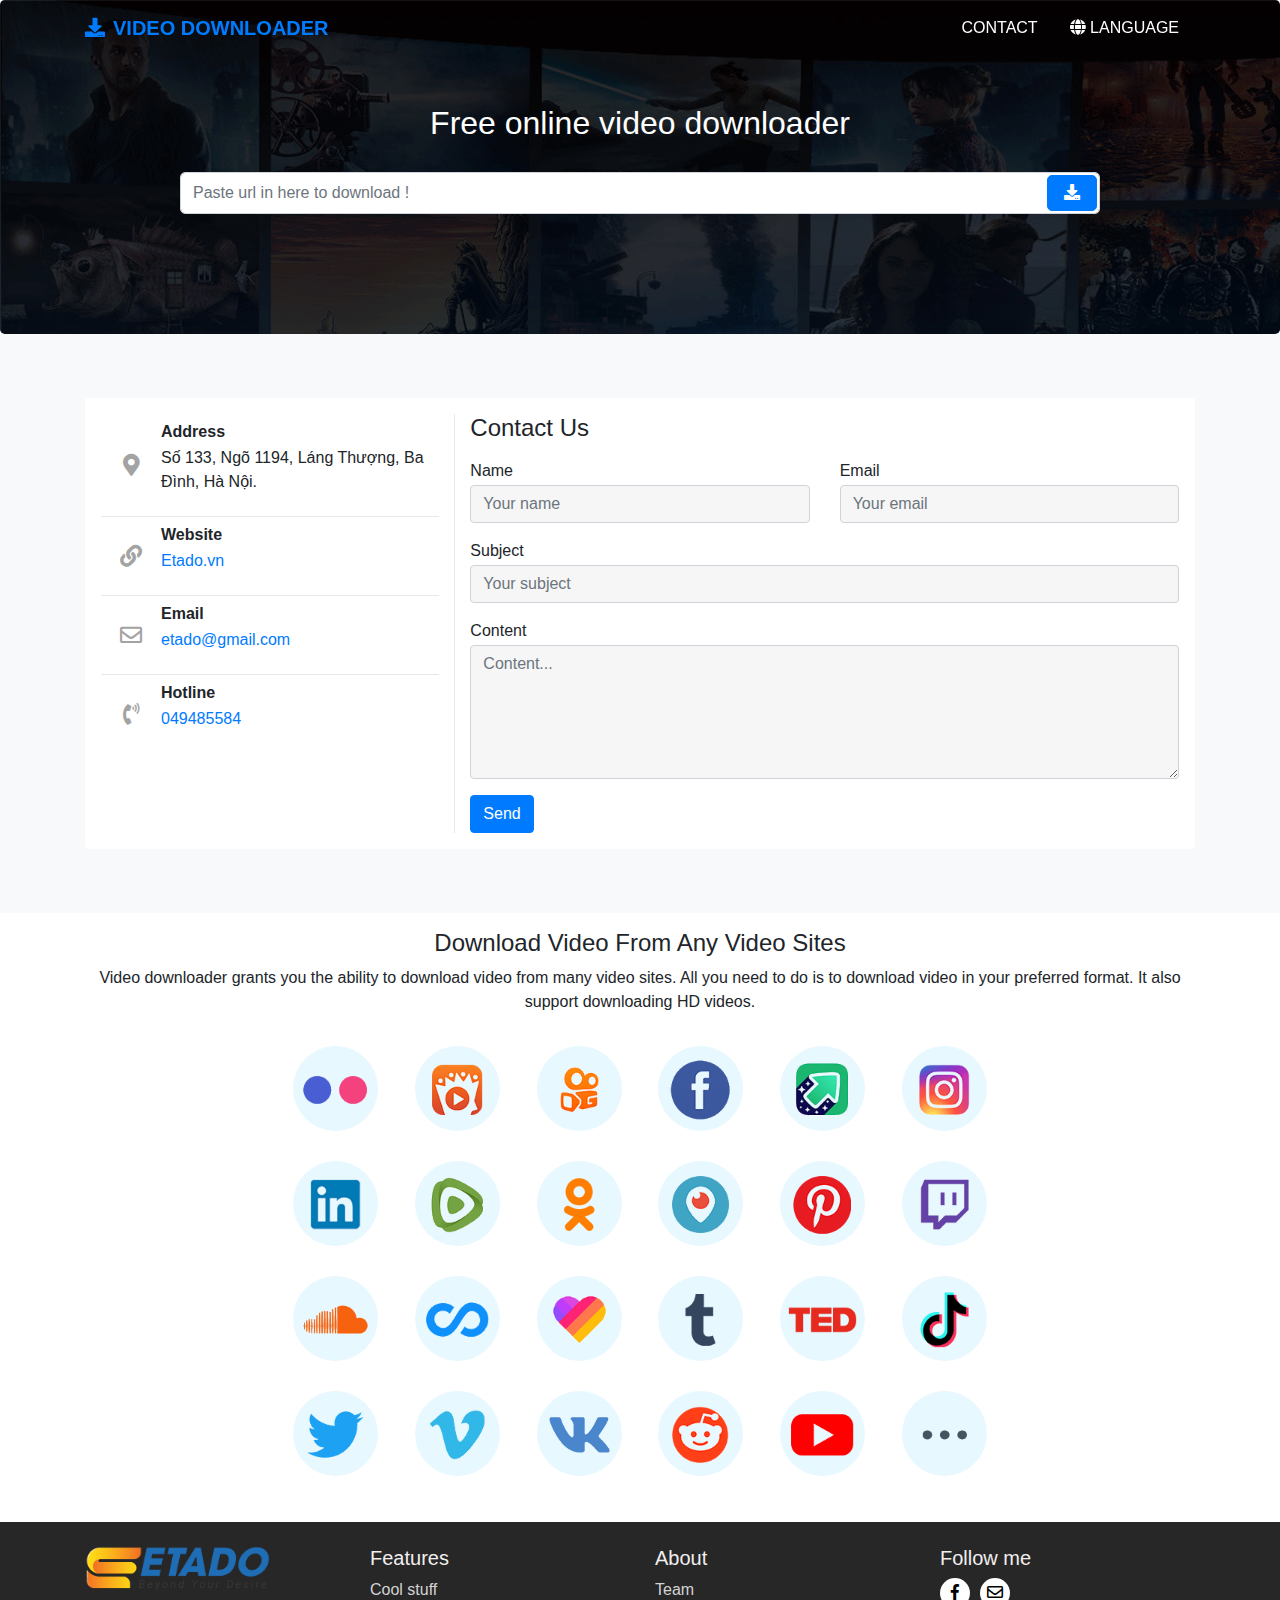
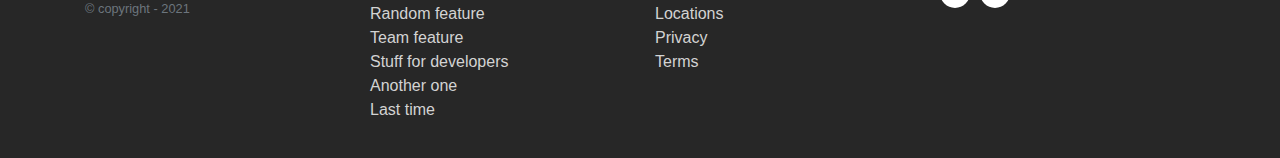
==== index.html @ fb6ea26a "init" ====
<!DOCTYPE html>
<html lang="en">
<head>
    <meta charset="UTF-8">
    <meta name="viewport" content="width=device-width, initial-scale=1.0">
    <title>Document</title>
    <script src="assets/js/jquery-3.5.1.js"></script>
    <link rel="stylesheet" type="text/css" href="assets/font/fontawesome/css/all.css">
    <link rel="stylesheet" href="assets/lib/bootstrap-4.0.0/dist/css/bootstrap.min.css">
    <link rel="stylesheet" href="assets/lib/bootstrap-4.0.0/dist/js/bootstrap.min.js">
    <link rel="stylesheet" href="assets/css/grid.css">
    <link rel="stylesheet" href="assets/css/style.css">
    <link rel="stylesheet" href="assets/css/responsive.css">
    <link rel="stylesheet" href="assets/lib/OwlCarousel2-2.3.4/dist/assets/owl.carousel.min.css">
</head>
<body>
<header id="header">
    <div class="navbar box-shadow">
        <div class="container d-flex justify-content-between">
            <a href="#" class="navbar-brand d-flex align-items-center">
                <strong class="mr-2"><i class="fas fa-download"></i></strong>
                <strong>VIDEO DOWNLOADER</strong>
            </a>
            <div class="menu-more">
                <a href="" class="nav-link">Contact</a>
                <a href="" class="nav-link"><span><i class="fas fa-globe"></i></span> LANGUAGE</a>
            </div>
        </div>
    </div>
</header>

<main role="main">

    <section class="jumbotron text-center banner-jum" style="background: url('./assets/images/banner.png');">
        <div class="container">
            <h1 class="jumbotron-heading title-head text-white">Free online video downloader</h1>
            <div class="row justify-content-center">
                <div class="col-10">
                    <form action="" class="form-download">
                        <div class="input-group mb-3 input-form-download">
                            <input type="text" class="form-control" placeholder="Paste url in here to download !" >
                            <div class="input-group-append">
                                <button class="btn btn-primary btn-download" type="button"><i class="fas fa-download"></i></button>
                            </div>
                        </div>
                    </form>
                </div>
            </div>
        </div>
    </section>

    <div class="album py-4 py-md-5 bg-light">
        <div class="container">

            <div class="row">
                <div class="col-12">
                    <div class="my-3 p-3 bg-white rounded box-shadow">
                        <div class="row">
                            <div class="col-12 col-md-4 box-left">
                                <div class="list-info">
                                    <div class="list-info__item">
                                        <div class="icon"><i class="fas fa-map-marker-alt"></i></div>
                                        <div class="info">
                                            <p class="name">Address</p>
                                            <p class="content">Số 133, Ngõ 1194, Láng Thượng, Ba Đình, Hà Nội.</p>
                                        </div>
                                    </div>
                                    <div class="list-info__item">
                                        <div class="icon"><i class="fas fa-link"></i></div>
                                        <div class="info">
                                            <p class="name">Website</p>
                                            <p class="content"><a href="">Etado.vn</a></p>
                                        </div>
                                    </div>
                                    <div class="list-info__item">
                                        <div class="icon"><i class="far fa-envelope"></i></div>
                                        <div class="info">
                                            <p class="name">Email</p>
                                            <p class="content"><a href="mailto:etado@gmail.com">etado@gmail.com</a></p>
                                        </div>
                                    </div>
                                    <div class="list-info__item">
                                        <div class="icon"><i class="fas fa-phone-volume"></i></div>
                                        <div class="info">
                                            <p class="name">Hotline</p>
                                            <p class="content"><a href="tel:049485584">049485584</a></p>
                                        </div>
                                    </div>
                                </div>
                            </div>
                            <div class="col-12 col-md-8">
                                <h4 class="mb-3">Contact Us</h4>
                                <form class="needs-validation form-contact" novalidate="">
                                    <div class="row">
                                        <div class="col-md-6 mb-3">
                                            <label for="Name">Name</label>
                                            <input type="text" class="form-control" id="Name" placeholder="Your name" value="" required="" autocomplete="off">
                                        </div>
                                        <div class="col-md-6 mb-3">
                                            <label for="Email">Email</label>
                                            <input type="text" class="form-control" id="Email" placeholder="Your email" value="" required="" autocomplete="off">
                                        </div>
                                    </div>
                                    <div class="mb-3">
                                        <label for="Subject">Subject</label>
                                        <input type="text" class="form-control" id="Subject" placeholder="Your subject" required="" autocomplete="off">
                                    </div>
                                    <div class="mb-3">
                                        <label for="content">Content</label>
                                        <textarea name="content" id="content" rows="5"
                                                  class="form-control" placeholder="Content..." autocomplete="off"></textarea>
                                    </div>
                                    <button class="btn btn-primary" type="submit">Send</button>
                                </form>
                            </div>
                        </div>
                    </div>
                </div>
            </div>
        </div>
    </div>

    <div class="bg-white py-3">
        <div class="container">
            <div class="row justify-content-center">
                <div class="col-12 mb-3">
                    <h4 class="text-center mb-2">Download Video From Any Video Sites</h4>
                    <p class="text-center">
                        Video downloader grants you the ability to download video from many video sites. All you need to do is to download video in your preferred format. It also support downloading HD videos.
                    </p>
                </div>
                <div class="col-md-8 col-12">
                    <div class="list-download row-grid grid-xs-3 grid-md-6">
                        <div class="type-download">
                            <a href="" class="link">
                                <img src="./assets/images/icon/a.png" alt="">
                            </a>
                        </div>
                        <div class="type-download">
                            <a href="" class="link">
                                <img src="./assets/images/icon/b.png" alt="">
                            </a>
                        </div>
                        <div class="type-download">
                            <a href="" class="link">
                                <img src="./assets/images/icon/c.png" alt="">
                            </a>
                        </div>
                        <div class="type-download">
                            <a href="" class="link">
                                <img src="./assets/images/icon/d.png" alt="">
                            </a>
                        </div>
                        <div class="type-download">
                            <a href="" class="link">
                                <img src="./assets/images/icon/e.png" alt="">
                            </a>
                        </div>
                        <div class="type-download">
                            <a href="" class="link">
                                <img src="./assets/images/icon/f.png" alt="">
                            </a>
                        </div>
                        <div class="type-download">
                            <a href="" class="link">
                                <img src="./assets/images/icon/g.png" alt="">
                            </a>
                        </div>
                        <div class="type-download">
                            <a href="" class="link">
                                <img src="./assets/images/icon/h.png" alt="">
                            </a>
                        </div>
                        <div class="type-download">
                            <a href="" class="link">
                                <img src="./assets/images/icon/i.png" alt="">
                            </a>
                        </div>
                        <div class="type-download">
                            <a href="" class="link">
                                <img src="./assets/images/icon/j.png" alt="">
                            </a>
                        </div>
                        <div class="type-download">
                            <a href="" class="link">
                                <img src="./assets/images/icon/k.png" alt="">
                            </a>
                        </div>
                        <div class="type-download">
                            <a href="" class="link">
                                <img src="./assets/images/icon/l.png" alt="">
                            </a>
                        </div>
                        <div class="type-download">
                            <a href="" class="link">
                                <img src="./assets/images/icon/m.png" alt="">
                            </a>
                        </div>
                        <div class="type-download">
                            <a href="" class="link">
                                <img src="./assets/images/icon/n.png" alt="">
                            </a>
                        </div>
                        <div class="type-download">
                            <a href="" class="link">
                                <img src="./assets/images/icon/p.png" alt="">
                            </a>
                        </div>
                        <div class="type-download">
                            <a href="" class="link">
                                <img src="./assets/images/icon/q.png" alt="">
                            </a>
                        </div>
                        <div class="type-download">
                            <a href="" class="link">
                                <img src="./assets/images/icon/r.png" alt="">
                            </a>
                        </div>
                        <div class="type-download">
                            <a href="" class="link">
                                <img src="./assets/images/icon/s.png" alt="">
                            </a>
                        </div>
                        <div class="type-download">
                            <a href="" class="link">
                                <img src="./assets/images/icon/t.png" alt="">
                            </a>
                        </div>
                        <div class="type-download">
                            <a href="" class="link">
                                <img src="./assets/images/icon/u.png" alt="">
                            </a>
                        </div>
                        <div class="type-download">
                            <a href="" class="link">
                                <img src="./assets/images/icon/v.png" alt="">
                            </a>
                        </div>
                        <div class="type-download">
                            <a href="" class="link">
                                <img src="./assets/images/icon/w.png" alt="">
                            </a>
                        </div>
                        <div class="type-download">
                            <a href="" class="link">
                                <img src="./assets/images/icon/x.png" alt="">
                            </a>
                        </div>
                        <div class="type-download">
                            <a href="" class="link">
                                <img src="./assets/images/icon/o.png" alt="">
                            </a>
                        </div>
                    </div>
                </div>
            </div>
        </div>
    </div>

</main>

<footer class="pt-4 pt-md-5p">
    <div class="container">
        <div class="row">
            <div class="col-12 col-md">
                <img class="mb-2" src="./assets/images/Logo.png" height="45">
                <small class="d-block mb-3 text-muted">© copyright - 2021</small>
            </div>
            <div class="col-12 col-md">
                <h5>Features</h5>
                <ul class="list-unstyled text-small">
                    <li><a class="" href="#">Cool stuff</a></li>
                    <li><a class="" href="#">Random feature</a></li>
                    <li><a class="" href="#">Team feature</a></li>
                    <li><a class="" href="#">Stuff for developers</a></li>
                    <li><a class="" href="#">Another one</a></li>
                    <li><a class="" href="#">Last time</a></li>
                </ul>
            </div>
            <div class="col-12 col-md">
                <h5>About</h5>
                <ul class="list-unstyled text-small">
                    <li><a class="" href="#">Team</a></li>
                    <li><a class="" href="#">Locations</a></li>
                    <li><a class="" href="#">Privacy</a></li>
                    <li><a class="" href="#">Terms</a></li>
                </ul>
            </div>
            <div class="col-12 col-md">
                <h5>Follow me</h5>
                <ul class="list-contact">
                    <li><a class="" href="#"><i class="fab fa-facebook-f"></i></a></li>
                    <li><a class="" href="#"><i class="far fa-envelope"></i></a></li>
                </ul>
            </div>
        </div>
    </div>
</footer>
<script>
    $(window).scroll(function(){
        if ($(window).scrollTop() >= 300) {
            $('#header .navbar').addClass('active');
        }
        else {
            $('#header .navbar').removeClass('active');
        }
    });

</script>
<script src="assets/js/source.js"></script>
<script src="assets/lib/bootstrap-4.0.0/dist/js/bootstrap.min.js"></script>
<script src="assets/lib/OwlCarousel2-2.3.4/dist/owl.carousel.min.js"></script>
</body>
</html>
---- assets/css/grid.css ----
.row-grid {display: grid; grid-template-columns: repeat(5, 1fr);}
.gap-0{grid-gap: 0;}
.gap-1{grid-gap: .25rem;}
.gap-2{grid-gap: .5rem;}
.gap-3{grid-gap: 1rem;}
.gap-4{grid-gap: 1.5rem;}
.gap-5{grid-gap: 3rem;}
@media (max-width: 576px) {
.grid-xs-1 {grid-template-columns: repeat(1, 1fr);}
.grid-xs-2 {grid-template-columns: repeat(2, 1fr);}
.grid-xs-3 {grid-template-columns: repeat(3, 1fr);}
.grid-xs-4 {grid-template-columns: repeat(4, 1fr);}
.grid-xs-5 {grid-template-columns: repeat(5, 1fr);}
.grid-xs-6 {grid-template-columns: repeat(6, 1fr);}
.grid-xs-7 {grid-template-columns: repeat(7, 1fr);}
.grid-xs-8 {grid-template-columns: repeat(8, 1fr);}
}
@media (min-width: 576px){
.grid-sm-1 {grid-template-columns: repeat(1, 1fr);}
.grid-sm-2 {grid-template-columns: repeat(2, 1fr);}
.grid-sm-3 {grid-template-columns: repeat(3, 1fr);}
.grid-sm-4 {grid-template-columns: repeat(4, 1fr);}
.grid-sm-5 {grid-template-columns: repeat(5, 1fr);}
.grid-sm-6 {grid-template-columns: repeat(6, 1fr);}
.grid-sm-7 {grid-template-columns: repeat(7, 1fr);}
.grid-sm-8 {grid-template-columns: repeat(8, 1fr);}
}
@media (min-width: 768px){
.grid-md-1 {grid-template-columns: repeat(1, 1fr);}
.grid-md-2 {grid-template-columns: repeat(2, 1fr);}
.grid-md-3 {grid-template-columns: repeat(3, 1fr);}
.grid-md-4 {grid-template-columns: repeat(4, 1fr);}
.grid-md-5 {grid-template-columns: repeat(5, 1fr);}
.grid-md-6 {grid-template-columns: repeat(6, 1fr);}
.grid-md-7 {grid-template-columns: repeat(7, 1fr);}
.grid-md-8 {grid-template-columns: repeat(8, 1fr);}
}
@media (min-width: 992px){
.grid-lg-1 {grid-template-columns: repeat(1, 1fr);}
.grid-lg-2 {grid-template-columns: repeat(2, 1fr);}
.grid-lg-3 {grid-template-columns: repeat(3, 1fr);}
.grid-lg-4 {grid-template-columns: repeat(4, 1fr);}
.grid-lg-5 {grid-template-columns: repeat(5, 1fr);}
.grid-lg-6 {grid-template-columns: repeat(6, 1fr);}
.grid-lg-7 {grid-template-columns: repeat(7, 1fr);}
.grid-lg-8 {grid-template-columns: repeat(8, 1fr);}
}
@media (min-width: 1200px){
.grid-xl-1 {grid-template-columns: repeat(1, 1fr);}
.grid-xl-2 {grid-template-columns: repeat(2, 1fr);}
.grid-xl-3 {grid-template-columns: repeat(3, 1fr);}
.grid-xl-4 {grid-template-columns: repeat(4, 1fr);}
.grid-xl-5 {grid-template-columns: repeat(5, 1fr);}
.grid-xl-6 {grid-template-columns: repeat(6, 1fr);}
.grid-xl-7 {grid-template-columns: repeat(7, 1fr);}
.grid-xl-8 {grid-template-columns: repeat(8, 1fr);}
}
---- assets/css/style.css ----
.menu-more {
    display: flex;
}

.menu-more .nav-link {
    color: #fff;
    font-size: 16px;
    text-transform: uppercase;
}
.title-head {
    font-size: 2rem;
    margin-bottom: 30px;
}
.banner-jum{
    padding: 6.5rem 0;
    margin-bottom: 0;
}
.input-form-download {
    position: relative;
}

.input-form-download .input-group-append {
    position: absolute;
    right: 0;
}

.btn-download {
    border-radius: 5px !important;
    height: 36px;
    margin-top: 3px;
    margin-right: 3px;
    line-height: 32px;
    padding: 0;
    width: 50px;
}

.input-form-download input {
    border-radius: 5px !important;
    height: 42px;
}
.list-info__item {
    border-bottom: 1px solid #e9e8e8;
    padding: 6px 0;
    display: flex;
}

.list-info__item .icon {
    width: 60px;
    display: flex;
    align-items: center;
    justify-content: center;
    font-size: 22px;
    color: #a3a3a3;
}

.list-info__item .info {
    flex: 1;
}

.list-info__item .info .name {
    font-size: 16px;
    font-weight: bold;
    margin-bottom: 2px;
}
.box-left {
    border-right: 1px solid #e9e8e8;
}

.list-info > .list-info__item:last-child {
    border: none;
}
.form-contact label {
    font-weight: 500;
    margin-bottom: 2px;
}

.form-contact .form-control {
    background: #f6f6f6;
}

.form-control:focus {
    box-shadow: 0 0 0 1px rgb(0 123 255 / 25%);
}
footer {
    background: #272727;
    padding: 20px 0;
}

footer * {
    color: #d3d3d3;
}

footer h5 {
    color: #f1eeee;
}
.type-download img {
    width: 75px;
    height: 75px;
}

.type-download .link {
    width: 85px;
    height: 85px;
    border-radius: 50%;
    background: #e7f8ff;
    display: block;
    text-align: center;
    line-height: 85px;
    transition: .3s;
}

.type-download {
    margin-bottom: 30px;
    display: flex;
    justify-content: center;
}

.type-download:hover .link {
    background: #fff;
    transform: scale(1.12);
    border: 2px solid #e7f8ff;
}
header#header {
    position: fixed;
    width: 100%;
    top: 0;
    z-index: 999;
}

header#header .navbar.active {
    background: rgb(19 19 19 / 92%);
}
.video-download {
    display: flex;
    background: #fff;
    padding: 15px;
    border-radius: 8px;
}

.video-download .info {
    width: 350px;
    font-size: 18px;
    padding: 0 15px;
}

.video-download .video {
    flex: 1;
}
ul.list-contact {
    display: flex;
    list-style: none;
    padding: 0;
}

ul.list-contact li {
    width: 30px;
    height: 30px;
    background: #fff;
    margin-right: 10px;
    border-radius: 50%;
    text-align: center;
    line-height: 30px;
}

ul.list-contact li a i {
    color: #000;
}
@media (max-width: 556px) {
    #header .navbar-brand strong {
        font-size: 15px;
    }

    #header .menu-more .nav-link {
        font-size: 12px;
        padding: 5px;
    }

    #header .navbar-brand {
        margin: 0;
    }
    .title-head {
        font-size: 24px;
    }

    .banner-jum {
        padding: 80px 0;
    }
}
---- assets/css/responsive.css ----
@media (max-width: 556px) {
    .card-book .title {
        font-size: 14px;
    }

    .page-link {
        font-size: 12px;
    }
    .list-cate__item span {
        font-size: 14px;
    }

    .list-cate__item {
        padding: 5px;
    }

    .list-cate__item span:before {
        top: 29px;
    }

    .header-top {
        display: none;
    }

    .header-bottom {
        height: 45px;
    }

    .report-list {
        margin: 0;
    }
    .action-head {
        display: flex;
    }
    .payment-methods .card-payment {
        flex-wrap: wrap;
    }
    .card-payment .form-check {
        margin-right: 15px;
        margin-bottom: 15px;
    }
    .card-info .form-container {
        margin-top: 20px;
    }
    .card-info .payment-title h1 {
        font-size: 20px;
    }
    .message__title {
        font-size: 20px;
    }

    .message {
        padding: 0;
        margin-bottom: 25px;
    }

    .message__button {
        width: 100%;
        font-size: 14px;
        height: auto;
        max-width: initial;
        padding: 10px 5px;
    }
    .grid-news-top {
        display: block;
    }

    .grid-news-top > .box-news:nth-child(2) .content-book .title, .grid-news-top > .box-news:nth-child(3) .content-book .title, .banner-main .content-book .title {
        font-size: 16px;
    }

    .banner-main .box-news {
        margin-bottom: 10px;
    }

    .more-dusu {
        margin-bottom: 20px;
    }
    .more-dusu h6 {
        padding: 20px;
        font-size: 18px;
    }

    .more-dusu .more-view {
        margin: 20px;
    }

    .title-about {
        font-size: 24px !important;
    }
    .acc-item {
        font-size: 14px;
    }
}
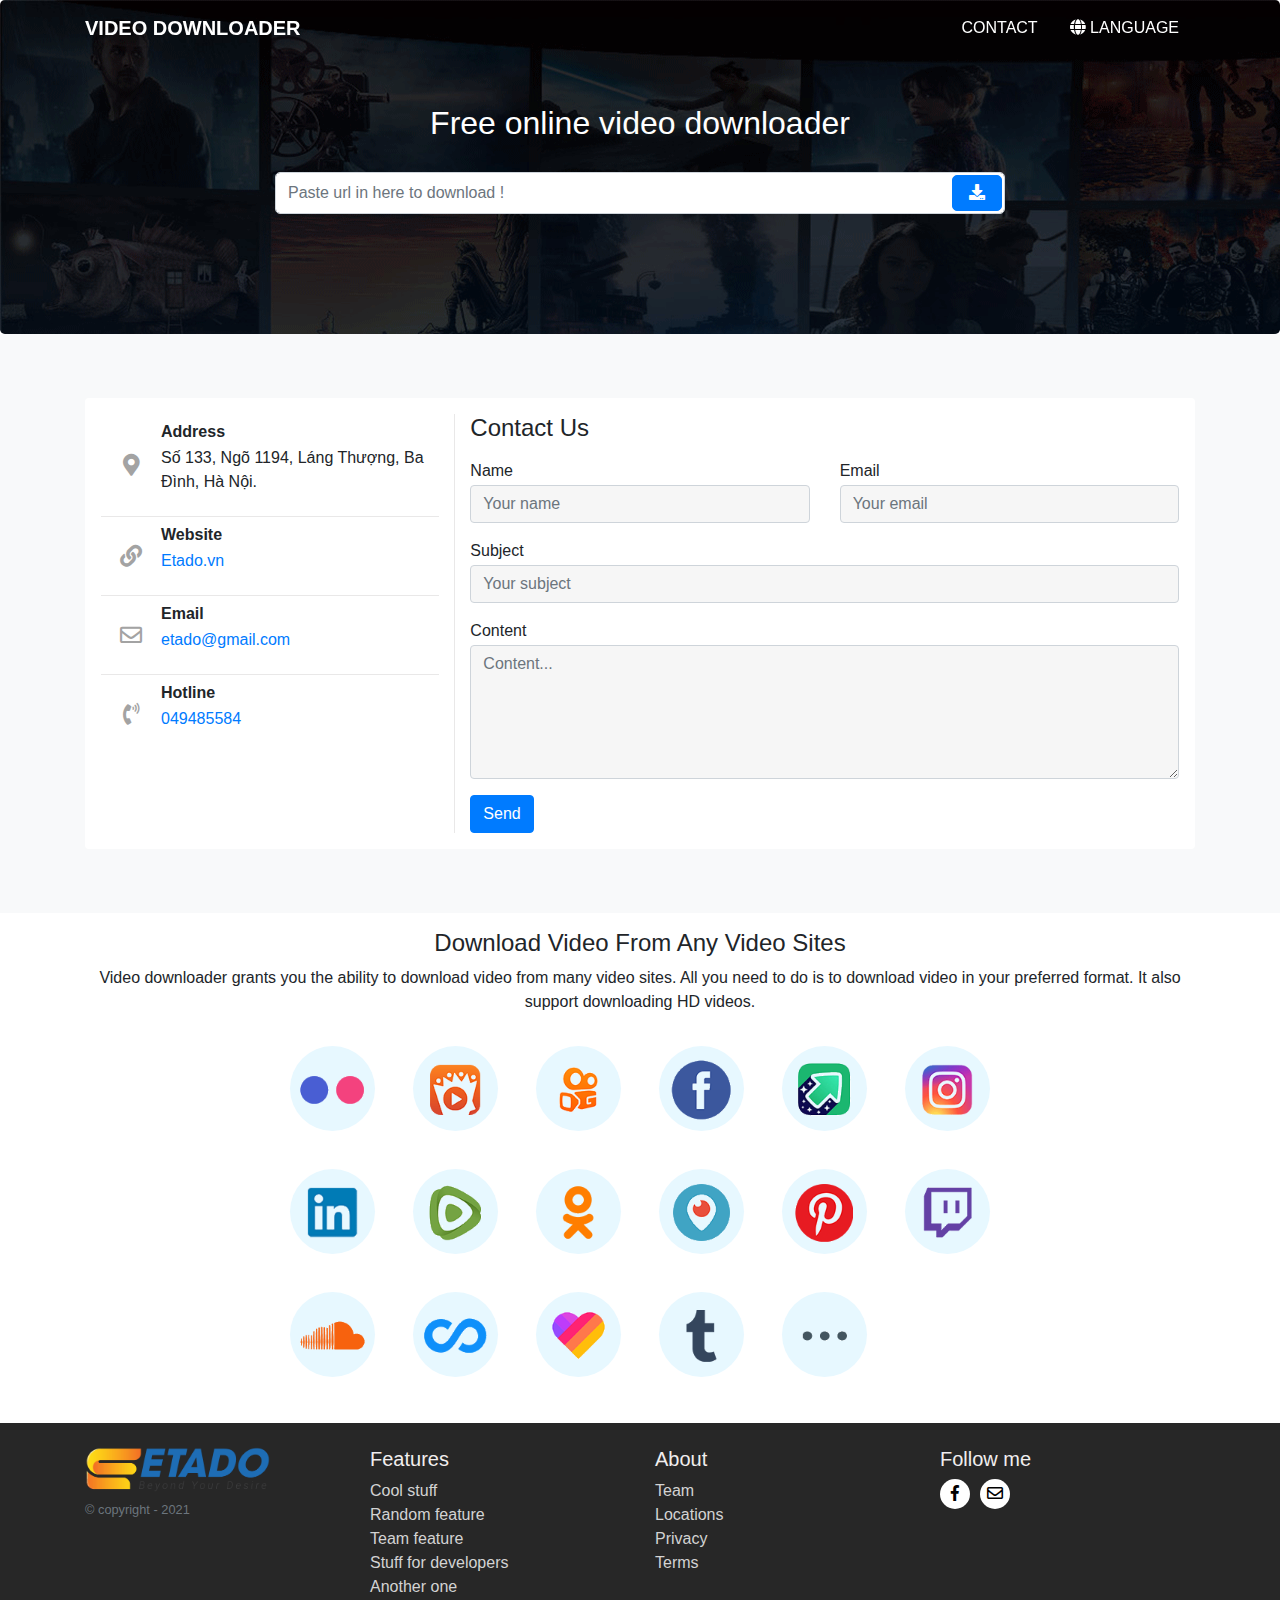
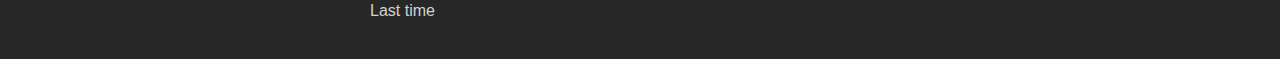
==== commit 75d9e0d5: "updated" ====
--- a/index.html
+++ b/index.html
@@ -18,12 +18,22 @@
     <div class="navbar box-shadow">
         <div class="container d-flex justify-content-between">
             <a href="#" class="navbar-brand d-flex align-items-center">
-                <strong class="mr-2"><i class="fas fa-download"></i></strong>
-                <strong>VIDEO DOWNLOADER</strong>
+                <div class="logo d-md-none"><img src="./assets/images/download-icon.png" alt=""></div>
+                <strong class="d-md-block d-none">VIDEO DOWNLOADER</strong>
             </a>
             <div class="menu-more">
                 <a href="" class="nav-link">Contact</a>
-                <a href="" class="nav-link"><span><i class="fas fa-globe"></i></span> LANGUAGE</a>
+                <div href=""  data-toggle="dropdown" aria-haspopup="true" aria-expanded="false">
+                    <div class="position-relative">
+                        <a href="" class="nav-link"><i class="fas fa-globe"></i> LANGUAGE</a>
+                        <div class="dropdown-menu country-flag">
+                            <a class="dropdown-item" href="#"><img src="./assets/images/flag/vn.png" alt=""> vietnamese</a>
+                            <a class="dropdown-item" href="#"><img src="./assets/images/flag/my.png" alt=""> myanmar</a>
+                            <a class="dropdown-item" href="#"><img src="./assets/images/flag/uk.png" alt=""> united kingdom</a>
+                            <a class="dropdown-item" href="#"><img src="./assets/images/flag/ja.png" alt=""> japanese</a>
+                        </div>
+                    </div>
+                </div>
             </div>
         </div>
     </div>
@@ -35,7 +45,7 @@
         <div class="container">
             <h1 class="jumbotron-heading title-head text-white">Free online video downloader</h1>
             <div class="row justify-content-center">
-                <div class="col-10">
+                <div class="col-10 col-md-8">
                     <form action="" class="form-download">
                         <div class="input-group mb-3 input-form-download">
                             <input type="text" class="form-control" placeholder="Paste url in here to download !" >
@@ -130,7 +140,7 @@
                     </p>
                 </div>
                 <div class="col-md-8 col-12">
-                    <div class="list-download row-grid grid-xs-3 grid-md-6">
+                    <div class="list-download row-grid grid-xs-4 grid-md-6 gap-2">
                         <div class="type-download">
                             <a href="" class="link">
                                 <img src="./assets/images/icon/a.png" alt="">
@@ -211,45 +221,47 @@
                                 <img src="./assets/images/icon/q.png" alt="">
                             </a>
                         </div>
-                        <div class="type-download">
-                            <a href="" class="link">
-                                <img src="./assets/images/icon/r.png" alt="">
-                            </a>
-                        </div>
-                        <div class="type-download">
-                            <a href="" class="link">
-                                <img src="./assets/images/icon/s.png" alt="">
-                            </a>
-                        </div>
-                        <div class="type-download">
-                            <a href="" class="link">
-                                <img src="./assets/images/icon/t.png" alt="">
-                            </a>
-                        </div>
-                        <div class="type-download">
-                            <a href="" class="link">
-                                <img src="./assets/images/icon/u.png" alt="">
-                            </a>
-                        </div>
-                        <div class="type-download">
-                            <a href="" class="link">
-                                <img src="./assets/images/icon/v.png" alt="">
-                            </a>
-                        </div>
-                        <div class="type-download">
-                            <a href="" class="link">
-                                <img src="./assets/images/icon/w.png" alt="">
-                            </a>
-                        </div>
-                        <div class="type-download">
-                            <a href="" class="link">
-                                <img src="./assets/images/icon/x.png" alt="">
-                            </a>
-                        </div>
-                        <div class="type-download">
-                            <a href="" class="link">
+                        <div class="type-download" id="show-all-icon">
+                            <a href="javascript:void(0)" class="link">
                                 <img src="./assets/images/icon/o.png" alt="">
                             </a>
+                        </div>
+                        <div id="view-less-type" style="display: none;">
+                            <div class="type-download">
+                                <a href="" class="link">
+                                    <img src="./assets/images/icon/r.png" alt="">
+                                </a>
+                            </div>
+                            <div class="type-download">
+                                <a href="" class="link">
+                                    <img src="./assets/images/icon/s.png" alt="">
+                                </a>
+                            </div>
+                            <div class="type-download">
+                                <a href="" class="link">
+                                    <img src="./assets/images/icon/t.png" alt="">
+                                </a>
+                            </div>
+                            <div class="type-download">
+                                <a href="" class="link">
+                                    <img src="./assets/images/icon/u.png" alt="">
+                                </a>
+                            </div>
+                            <div class="type-download">
+                                <a href="" class="link">
+                                    <img src="./assets/images/icon/v.png" alt="">
+                                </a>
+                            </div>
+                            <div class="type-download">
+                                <a href="" class="link">
+                                    <img src="./assets/images/icon/w.png" alt="">
+                                </a>
+                            </div>
+                            <div class="type-download">
+                                <a href="" class="link">
+                                    <img src="./assets/images/icon/x.png" alt="">
+                                </a>
+                            </div>
                         </div>
                     </div>
                 </div>
@@ -298,7 +310,7 @@
 </footer>
 <script>
     $(window).scroll(function(){
-        if ($(window).scrollTop() >= 300) {
+        if ($(window).scrollTop() >= 250) {
             $('#header .navbar').addClass('active');
         }
         else {
@@ -306,6 +318,19 @@
         }
     });
 
+    $('#show-all-icon').click(function() {
+        const htmlInner = $('#view-less-type').html();
+        $(this).find('a').html(`<div class="spinner-border text-primary" role="status"> <span class="sr-only">Loading...</span> </div>`);
+        setTimeout(() => {
+            $(this).hide();
+            $('.list-download').append(htmlInner);
+        }, 2000);
+    });
+
+    $('.btn-download').click(function() {
+        $(this).html(`<div class="spinner-border text-white" role="status"> <span class="sr-only">Loading...</span> </div>`)
+    })
+
 </script>
 <script src="assets/js/source.js"></script>
 <script src="assets/lib/bootstrap-4.0.0/dist/js/bootstrap.min.js"></script>
--- a/assets/css/style.css
+++ b/assets/css/style.css
@@ -22,6 +22,7 @@
 .input-form-download .input-group-append {
     position: absolute;
     right: 0;
+    z-index: 999999;
 }
 
 .btn-download {
@@ -165,6 +166,83 @@
 ul.list-contact li a i {
     color: #000;
 }
+
+.country-flag a.dropdown-item img {
+    width: 30px;
+}
+
+.country-flag a.dropdown-item {
+    padding: 2px 10px;
+}
+
+.country-flag {
+    padding: 10px 0;
+}
+#header .logo img {
+    width: 40px;
+    margin-right: 10px;
+}
+#header .navbar-brand{
+    color: #fff;
+}
+.spinner-border {
+    display: inline-block;
+    width: 1.5rem;
+    height: 1.5rem;
+    vertical-align: text-bottom;
+    border: 2px solid currentColor;
+    border-right-color: transparent;
+    border-radius: 50%;
+    -webkit-animation: spinner-border .75s linear infinite;
+    animation: spinner-border .75s linear infinite;
+}
+.sr-only {
+    position: absolute;
+    width: 1px;
+    height: 1px;
+    padding: 0;
+    margin: -1px;
+    overflow: hidden;
+    clip: rect(0,0,0,0);
+    white-space: nowrap;
+    border: 0;
+}
+.btn-primary.focus, .btn-primary:focus {
+    box-shadow: 0 0 0 1px rgb(0 123 255 / 50%);
+}
+@keyframes spinner-border {
+    to { transform: rotate(360deg); }
+}
+
+@media (max-width: 776px){
+    .type-download .link {
+        width: 70px;
+        height: 70px;
+        line-height: 70px;
+    }
+    .type-download img {
+        width: 50px;
+        height: 50px;
+    }
+    .menu-more {
+        width: 70%;
+        justify-content: space-around;
+    }
+
+    .country-flag a.dropdown-item img {
+        width: 25px;
+    }
+
+    .country-flag a.dropdown-item {
+        font-size: 14px;
+    }
+
+    .country-flag {
+        transform: translateX(-50%);
+        left: 50%;
+    }
+}
+
 @media (max-width: 556px) {
     #header .navbar-brand strong {
         font-size: 15px;
